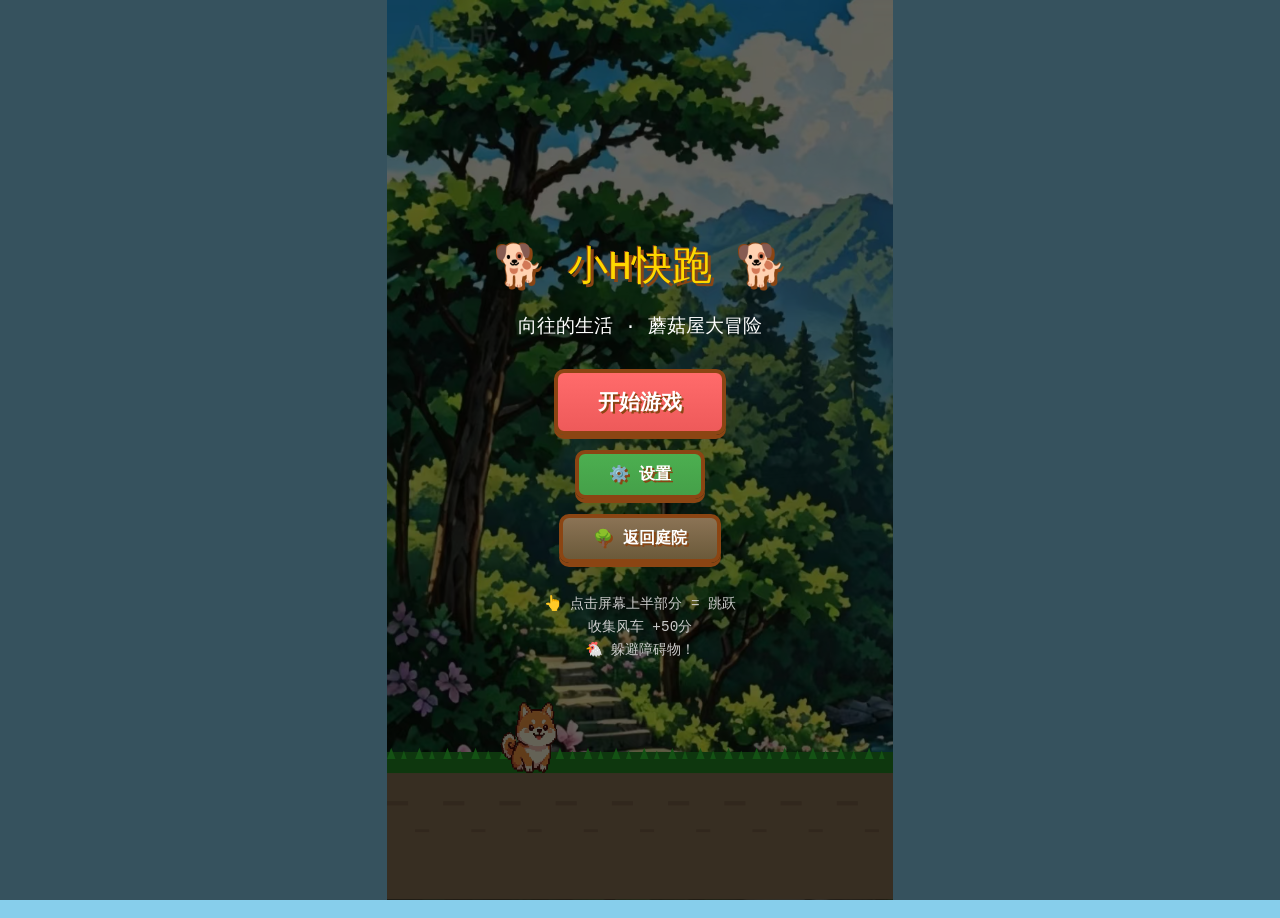
==== littlegame/小H快跑.html @ 36fa9b50 "上传了最新版本，修复了跳转逻辑" ====
<!DOCTYPE html>
<html lang="zh-CN">
<head>
    <meta charset="UTF-8">
    <meta name="viewport" content="width=device-width, initial-scale=1.0, maximum-scale=1.0, user-scalable=no">
    <title>小H快跑 - 向往的生活</title>
    <style>
        * {
            margin: 0;
            padding: 0;
            box-sizing: border-box;
        }
        html, body {
            width: 100%;
            height: 100%;
            overflow: hidden;
            background: #87CEEB;
            touch-action: none;
            -webkit-touch-callout: none;
            -webkit-user-select: none;
            user-select: none;
        }
        #gameCanvas {
            display: block;
            margin: 0 auto;
            image-rendering: pixelated;
            image-rendering: crisp-edges;
        }
        #startScreen, #gameOverScreen {
            position: absolute;
            top: 0;
            left: 50%;
            transform: translateX(-50%);
            width: 100%;
            height: 100%;
            display: flex;
            flex-direction: column;
            align-items: center;
            justify-content: center;
            background: rgba(0,0,0,0.6);
            color: white;
            font-family: 'Courier New', monospace;
            z-index: 10;
        }
        #gameOverScreen {
            display: none;
        }
        .title {
            font-size: 2.5em;
            color: #FFD700;
            text-shadow: 3px 3px 0 #8B4513, -1px -1px 0 #8B4513;
            margin-bottom: 20px;
            animation: bounce 0.6s ease-in-out infinite alternate;
        }
        @keyframes bounce {
            from { transform: translateY(0); }
            to { transform: translateY(-10px); }
        }
        .subtitle {
            font-size: 1.2em;
            color: #FFF;
            margin-bottom: 30px;
        }
        .btn {
            padding: 15px 40px;
            font-size: 1.3em;
            background: linear-gradient(180deg, #FF6B6B, #EE5A5A);
            border: 4px solid #8B4513;
            border-radius: 10px;
            color: white;
            cursor: pointer;
            font-family: 'Courier New', monospace;
            font-weight: bold;
            text-shadow: 2px 2px 0 #8B4513;
            box-shadow: 0 4px 0 #8B4513;
            transition: transform 0.1s, box-shadow 0.1s;
        }
        .btn:active {
            transform: translateY(4px);
            box-shadow: 0 0px 0 #8B4513;
        }
        .instructions {
            margin-top: 30px;
            font-size: 0.9em;
            color: #CCC;
            text-align: center;
            line-height: 1.6;
        }
        .stats {
            font-size: 1.5em;
            margin: 15px 0;
            color: #FFD700;
        }
        .hint {
            font-size: 1em;
            color: #AAA;
            margin-top: 20px;
        }
    </style>
</head>
<body>
    <canvas id="gameCanvas"></canvas>


    <!--    背景音乐-->
    <!-- 隐藏音频元素，不要 controls -->
    <audio id="bgm" loop >
        <source src="music/《西双版纳雨林的灵动之舞》LUCK_地锅鸡.m4a" >

    </audio>

    <!-- 收集音效 -->
    <audio id="collectSound" preload="auto">
        <source src="music/collect.mp3" type="audio/mpeg">
        <!-- 备用格式 -->
        <source src="music/collect.ogg" type="audio/ogg">
    </audio>


    <button id="pauseBtn" style="position: absolute;
    top: 10px; right: 10px; z-index: 20;
    padding: 8px 16px; font-size: 14px; background: rgba(0,0,0,0.5);
    color: white; border: 2px solid white; border-radius: 5px; cursor: pointer; display: none;">暂停</button>


    <div id="startScreen">
        <div class="title">🐕 小H快跑 🐕</div>
        <div class="subtitle">向往的生活 · 蘑菇屋大冒险</div>
        <button class="btn" id="startBtn">开始游戏</button>

        <!-- 新增设置按钮 -->
        <button class="btn" id="settingsBtn" style="margin-top: 15px; background: linear-gradient(180deg, #4CAF50, #45a049); font-size: 1em; padding: 10px 30px;">⚙️ 设置</button>
        <button class="btn" id="backToCourtyardBtn" style="margin-top: 15px; background: linear-gradient(180deg, #8B7355, #6B5A3A); font-size: 1em; padding: 10px 30px;">🌳 返回庭院</button>
        <div class="instructions">
            👆 点击屏幕上半部分 = 跳跃<br>

               收集风车 +50分<br>
            🐔 躲避障碍物！
        </div>
    </div>>
    </div>

    <!-- 设置界面 -->
    <div id="settingsScreen" style="display: none; position: absolute; top: 0; left: 50%; transform: translateX(-50%); width: 100%; height: 100%; flex-direction: column; align-items: center; justify-content: center; background: rgba(0,0,0,0.7); color: white; font-family: 'Courier New', monospace; z-index: 15;">
        <div class="title">⚙️ 设置</div>

        <div style="margin: 20px 0; text-align: center;">
            <div style="margin: 15px 0; font-size: 1.2em;">
                <span>🎵 背景音乐</span>
                <button id="bgmToggle" class="btn" style="margin-left: 20px; padding: 8px 20px; font-size: 0.9em;">开启</button>
            </div>
            <div style="margin: 15px 0; font-size: 1.2em;">
                <span>🔊 音效</span>
                <button id="sfxToggle" class="btn" style="margin-left: 20px; padding: 8px 20px; font-size: 0.9em;">开启</button>
            </div>
        </div>
        <button class="btn" id="backBtn" style="margin-top: 30px;">返回</button>
    </div>


    
    <div id="gameOverScreen">
        <div class="title">游戏结束</div>
        <div class="stats" id="finalScore">距离: 0m</div>
        <div class="stats" id="boneCount">骨头: 0</div>
        <div class="stats" id="ingredientCount">食材: 0</div>
        <button class="btn" id="restartBtn">再来一次</button>
        <div class="hint">点击屏幕或按空格键</div>
    </div>

    <script>
    (function() {
        'use strict';
        
        // ===== 画布设置 =====
        const canvas = document.getElementById('gameCanvas');
        const ctx = canvas.getContext('2d');
        // 获取背景音乐元素 ← 加这行
        const bgm = document.getElementById('bgm');

        //收集音效
        const collectSound = document.getElementById('collectSound');
        // 竖屏9:16比例
        const GAME_WIDTH = 360;
        const GAME_HEIGHT = 640;
        const GROUND_Y = GAME_HEIGHT - 100;
        
        let scale = 1;
        let offsetX = 0;
        // ===== 音频设置 =====
        let bgmEnabled = true;   // 背景音乐开关
        let sfxEnabled = true;   // 音效开关
        
        function resizeCanvas() {
            const windowRatio = window.innerWidth / window.innerHeight;
            const gameRatio = GAME_WIDTH / GAME_HEIGHT;
            
            if (windowRatio > gameRatio) {
                canvas.height = window.innerHeight;
                canvas.width = canvas.height * gameRatio;
            } else {
                canvas.width = window.innerWidth;
                canvas.height = canvas.width / gameRatio;
            }
            
            scale = canvas.width / GAME_WIDTH;
            offsetX = 0;
            
            canvas.style.width = canvas.width + 'px';
            canvas.style.height = canvas.height + 'px';
        }
        
        resizeCanvas();
        window.addEventListener('resize', resizeCanvas);
        
        // ===== 游戏状态 =====
        const GameState = { START: 0, PLAYING: 1, PAUSED: 2, GAME_OVER: 3 };
        let gameState = GameState.START;
        
        // ===== 游戏变量 =====
        let player, obstacles, collectibles, particles;
        // 添加常量：小H的地面站立Y坐标
        const PLAYER_GROUND_OFFSET = 45;  // ← 你调整的这个值
        let distance, boneCount, ingredientCount;
        let gameSpeed, baseSpeed;
        let groundOffset, bgOffset1, bgOffset2, bgOffset3;
        let lastObstacleTime, minObstacleGap;
        let frameCount;
        let isDucking = false;
        let deathAnimFrame = 0;
        let isDead = false;
        
        // ===== 颜色配置 =====
        const COLORS = {
            sky: '#87CEEB',
            skyGradientTop: '#5BA3C6',
            skyGradientBottom: '#B0E0E6',
            sun: '#FFE066',
            sunGlow: '#FFFACD',
            mountain1: '#6B8E6B',
            mountain2: '#8FBC8F',
            mountain3: '#90EE90',
            hill: '#7CCD7C',
            ground: '#8B7355',
            grass: '#228B22',
            grassLight: '#32CD32',
            mushroomHouse: '#DEB887',
            roof: '#8B4513',
            window: '#87CEEB',
            door: '#A0522D',
            playerBody: '#E8A849',
            playerLight: '#F5C36A',
            playerDark: '#C4852A',
            playerNose: '#2C1810',
            playerEye: '#2C1810',
            bone: '#FFFAF0',
            boneShadow: '#DDD8C4',
            chicken: '#FFFAF0',
            chickenBeak: '#FF8C00',
            chickenComb: '#FF4444',
            chickenLeg: '#FF8C00',
            corn: '#FFD700',
            cornLeaf: '#228B22',
            cornStalk: '#228B22',
            puddle: '#4682B4',
            puddleHighlight: '#6495ED',
            basket: '#D2691E',
            basketWeave: '#8B4513',
            goose: '#F5F5F5',
            gooseBeak: '#FF8C00',
            gooseNeck: '#E8E8E8',
            tomato: '#FF6347',
            tomatoStem: '#228B22',
            pepper: '#FF4500',
            pepperStem: '#228B22',
            fish: '#4682B8',
            fishBelly: '#B0C4DE',
            floatText: '#FFD700',
            cloud: 'rgba(255,255,255,0.9)'
        };
        
        // ===== 初始化游戏 =====

        const PLAYER_GROUND_Y = GROUND_Y - 45;  // ← 小H的地面站立位置

        function initGame() {
            player = {
                x: 80,
                y: GROUND_Y - PLAYER_GROUND_OFFSET,   // 将y轴位置用常量
                width: 50,
                height: 60,
                velocityY: 0,
                isJumping: false,
                isDucking: false,
                runFrame: 0,
                frameTimer: 0
            };
            
            obstacles = [];
            collectibles = [];
            particles = [];
            distance = 0;
            boneCount = 0;
            ingredientCount = 0;
            baseSpeed = 1.2;        // 基础速度调慢,高了会飞起来
            gameSpeed = baseSpeed;
            groundOffset = 0;
            bgOffset1 = 0;
            bgOffset2 = 0;
            bgOffset3 = 0;

            // ← 添加这两行重置背景状态
            bgOffset = 0;
            currentBgIndex = 0;


            lastObstacleTime = 0;
            minObstacleGap = 1500;
            frameCount = 0;
            isDucking = false;
            deathAnimFrame = 0;
            isDead = false;
        }

        // ===== 定义动画图片资源加载路径 =====
        const RUN_PATH = 'donghua/runright/';           //向右跑的素材路径
        const JUMP_PATH = 'donghua/jump/';         //跳跃的素材路径
        const IDLE_PATH = 'donghua/jinglintu/';  // // 待机素材路径（根据你复制后的位置调整）
        const DEAD_PATH = 'donghua/dead/';   // ← 坠机动画
        const dogAnimations = {
            run: [],
            jump: [],
            texture: null,   // 待机精灵图（大图）
            dead: []   // ← 新增
        };


        // 收集物素材配置（方便后续扩展）
        const collectibleAssets = {
            fengche: null   // 风车
        };

        // 障碍物素材配置
        const OBSTACLE_PATH = 'donghua/obstacle/';

        const obstacleAnimations = {
            peacock: [],   // 孔雀 001-027（天上）
            duck: []       // 鸭子 001-016（地上）
        };



        // ===== 背景素材配置 =====
        const bgConfig = [
            { name: 'changcheng', path: 'donghua/bg/001.jpg', distance: 0 },
            { name: 'helingcun', path: 'donghua/bg/002.jpg', distance: 200},
            { name: 'jiuzhaigou', path: 'donghua/bg/003.jpg', distance: 390 },
            { name: 'tiananmen', path: 'donghua/bg/004.jpg', distance: 480 }
        ];
        const bgAssets = {};
        let currentBgIndex = 0;
        let bgOffset = 0;  // 只有这一个偏移量，全局滚动
        let nextBgIndex = 0;
        let bgTransition = 0;


        let assetsLoaded = false;

        function loadImage(src) {
            return new Promise((resolve, reject) => {
                const img = new Image();
                img.onload = () => resolve(img);
                img.onerror = () => {
                    console.error('加载失败:', src);
                    reject();
                };
                img.src = src;
            });
        }

        async function loadDogAssets() {
            const promises = [];

            // 加载跑步帧 001.png ~ 007.png
            for (let i = 1; i <= 7; i++) {
                const num = i.toString().padStart(3, '0');
                const p = loadImage(`${RUN_PATH}${num}.png`).then(img => {
                    dogAnimations.run.push(img);
                }).catch(() => {});
                promises.push(p);
            }

            // 加载跳跃帧 001.png ~ 014.png
            for (let i = 1; i <= 14; i++) {
                const num = i.toString().padStart(3, '0');
                const p = loadImage(`${JUMP_PATH}${num}.png`).then(img => {
                    dogAnimations.jump.push(img);
                }).catch(() => {});
                promises.push(p);
            }
            // 加载待机精灵图
            promises.push(
                loadImage(`${IDLE_PATH}texture.png`).then(img => {  // ← 文件名是 texture.png
                    dogAnimations.idle = img;
                }).catch(() => {})
            );

            // 加载晕倒帧 009.png ~ 051.png（共43帧，跳过前8帧）
            for (let i = 9; i <= 51; i++) {
                const num = i.toString().padStart(3, '0');
                const p = loadImage(`${DEAD_PATH}${num}.png`).then(img => {
                    dogAnimations.dead.push(img);
                }).catch(() => {});
                promises.push(p);
            }

            // 加载风车收集物
            promises.push(
                loadImage('donghua/collectible/风车png.png').then(img => {
                    collectibleAssets.fengche = img;
                }).catch(() => {
                })
            );

            // ===== 加载背景素材（新增）=====
            for (const bg of bgConfig) {
                const p = loadImage(bg.path).then(img => {
                    bgAssets[bg.name] = img;
                }).catch(() => {});
                promises.push(p);
            }

            // 加载孔雀帧 001.png ~ 027.png
            for (let i = 1; i <= 27; i++) {
                const num = i.toString().padStart(3, '0');
                const p = loadImage(`${OBSTACLE_PATH}peacock/${num}.png`).then(img => {
                    obstacleAnimations.peacock.push(img);
                }).catch(() => {});
                promises.push(p);
            }

            // 加载鸭子帧 001.png ~ 016.png
            for (let i = 1; i <= 16; i++) {
                const num = i.toString().padStart(3, '0');
                const p = loadImage(`${OBSTACLE_PATH}duck/${num}.png`).then(img => {
                    obstacleAnimations.duck.push(img);
                }).catch(() => {});
                promises.push(p);
            }




            await Promise.all(promises);
            assetsLoaded = true;
            console.log('素材加载完成，跑步:', dogAnimations.run.length, '跳跃:', dogAnimations.jump.length, '待机:', dogAnimations.idle ? '有' : '无', '晕倒:', dogAnimations.dead.length, '背景:', Object.keys(bgAssets));
        }

        loadDogAssets();



        // ===== 绘制像素风柴犬 =====
        function drawPixelDog(x, y, width, height, frame, ducking, dead) {
            const scaleX = width / 50;
            const scaleY = height / 60;

            ctx.save();
            ctx.translate(x, y);

            if (dead) {
                // 死亡时翻转摔倒
                ctx.translate(width/2, height/2);
                ctx.rotate(Math.PI/2);
                ctx.translate(-width/2, -height/2);
            }

            const s = 2; // 像素大小

            // 身体
            ctx.fillStyle = COLORS.playerBody;
            if (ducking) {
                // 滑铲姿势 - 压扁身体
                drawPixelRect(5*s, 8*s, 18*s, 12*s, s);
                drawPixelRect(3*s, 10*s, 4*s, 8*s, s);
                drawPixelRect(19*s, 10*s, 6*s, 8*s, s);
            } else {
                // 站立/跑步姿势
                drawPixelRect(10*s, 10*s, 20*s, 18*s, s);
                // 前腿
                const legOffset = Math.sin(frame * 0.5) * 3;
                drawPixelRect(8*s, 26*s + legOffset, 6*s, 14*s, s);
                drawPixelRect(22*s, 26*s - legOffset, 6*s, 14*s, s);
            }

            // 头部
            ctx.fillStyle = COLORS.playerBody;
            if (ducking) {
                drawPixelRect(20*s, 2*s, 16*s, 12*s, s);
            } else {
                drawPixelRect(18*s, 0, 18*s, 14*s, s);
            }

            // 耳朵
            ctx.fillStyle = COLORS.playerDark;
            if (ducking) {
                drawPixelRect(20*s, -2*s, 5*s, 5*s, s);
                drawPixelRect(30*s, -2*s, 5*s, 5*s, s);
            } else {
                drawPixelRect(18*s, -3*s, 5*s, 6*s, s);
                drawPixelRect(32*s, -3*s, 5*s, 6*s, s);
            }

            // 脸部（浅色）
            ctx.fillStyle = COLORS.playerLight;
            if (ducking) {
                drawPixelRect(22*s, 5*s, 12*s, 6*s, s);
            } else {
                drawPixelRect(20*s, 3*s, 14*s, 8*s, s);
            }

            // 眼睛
            ctx.fillStyle = COLORS.playerEye;
            if (ducking) {
                drawPixelRect(26*s, 5*s, 3*s, 3*s, s);
                drawPixelRect(31*s, 5*s, 3*s, 3*s, s);
            } else {
                drawPixelRect(23*s, 3*s, 3*s, 3*s, s);
                drawPixelRect(30*s, 3*s, 3*s, 3*s, s);
                // 眼睛高光
                ctx.fillStyle = '#FFFFFF';
                drawPixelRect(23*s, 3*s, 1*s, 1*s, s);
                drawPixelRect(30*s, 3*s, 1*s, 1*s, s);
            }

            // 鼻子
            ctx.fillStyle = COLORS.playerNose;
            if (ducking) {
                drawPixelRect(35*s, 7*s, 4*s, 3*s, s);
                drawPixelRect(35*s, 10*s, 4*s, 1*s, s);
            } else {
                drawPixelRect(33*s, 8*s, 4*s, 3*s, s);
                drawPixelRect(33*s, 11*s, 4*s, 1*s, s);
            }

            // 舌头（跑步时）
            if (!ducking && !dead && frame % 20 < 10) {
                ctx.fillStyle = '#FF6B6B';
                drawPixelRect(33*s, 12*s, 3*s, 4*s, s);
            }

            // 尾巴
            ctx.fillStyle = COLORS.playerBody;
            const tailWag = Math.sin(frame * 0.8) * 2;
            if (ducking) {
                drawPixelRect(2*s, 8*s, 4*s, 6*s, s);
            } else {
                drawPixelRect(2*s, 8*s + tailWag, 5*s, 8*s, s);
            }

            ctx.restore();
        }
        // 已有动画素材，可注释掉绘制柴犬


        
        function drawPixelRect(x, y, w, h, s) {
            ctx.fillRect(Math.round(x), Math.round(y), Math.round(w), Math.round(h));
        }


        // ===== 绘制小H（全素材版）=====
        function drawAnimatedDog(x, y, width, height, frame, ducking, dead) {
            if (!assetsLoaded) return;

            let img = null;
            let needFlip = false;  // 是否需要水平翻转

            if (dead) {
                // 晕倒动画：43帧（009~051），播放一次不循环
                // deathAnimFrame 从 0 开始，但实际素材从第9张开始
                // 所以映射：0→0, 1→1, ... 前8帧用第9张素材（即数组索引0）
                const frameIndex = Math.min(Math.floor(deathAnimFrame / 2), dogAnimations.dead.length - 1);
                img = dogAnimations.dead[frameIndex];
                needFlip = true;
            } else if (gameState === GameState.START) {
                // 待机动画：6帧循环
                if (!dogAnimations.idle) return;
                const idleFrame = Math.floor(frame / 8) % 6;
                const cols = 3;
                const rows = 2;
                const frameW = dogAnimations.idle.width / cols;
                const frameH = dogAnimations.idle.height / rows;
                const col = idleFrame % cols;
                const row = Math.floor(idleFrame / cols);

                ctx.save();
                ctx.translate(x + width, y);
                ctx.scale(-1, 1);  // 待机素材向左，翻转向右
                ctx.drawImage(dogAnimations.idle, col * frameW, row * frameH, frameW, frameH, 0, 0, width, height);
                ctx.restore();
                return;
            } else if (ducking) {
                // 滑铲：暂时用跑步第一帧代替（如果有滑铲素材再改）
                img = dogAnimations.run[0];
            } else if (player.isJumping) {
                // 跳跃：14帧循环
                const frameIndex = Math.floor(frame / 4) % dogAnimations.jump.length;
                img = dogAnimations.jump[frameIndex];
                needFlip = true;  // 跳跃素材向左，需要翻转
            } else {
                // 跑步：7帧循环
                const frameIndex = Math.floor(frame / 6) % dogAnimations.run.length;
                img = dogAnimations.run[frameIndex];
            }

            if (!img) return;

            if (needFlip) {
                ctx.save();
                ctx.translate(x + width, y);
                ctx.scale(-1, 1);
                ctx.drawImage(img, 0, 0, width, height);
                ctx.restore();
            } else {
                ctx.drawImage(img, x, y, width, height);
            }
        }


// ===== 在全局变量区添加 =====
        let bgCycleCount = 0;  // 记录循环次数，用于计算虚拟距离
// ===== 绘制背景（循环版）=====
        function drawBackground() {
            // 计算当前应该显示第几张背景（支持循环）
            let targetIndex = 0;

            // 🔄 循环逻辑：计算虚拟距离（用于背景切换判断）
            const lastBgStart = bgConfig[bgConfig.length - 1].distance; // 450
            const lastBgDuration = 120;
            const cycleLength = lastBgStart + lastBgDuration; // 570

            // 用虚拟距离判断当前该显示哪张背景
            const virtualDistance = distance % cycleLength;

            // 根据虚拟距离找到对应的背景
            for (let i = bgConfig.length - 1; i >= 0; i--) {
                if (virtualDistance >= bgConfig[i].distance) {
                    targetIndex = i;
                    break;
                }
            }

            // 限制最大索引（保险）
            targetIndex = Math.min(targetIndex, bgConfig.length - 1);

            // 切换背景时重置偏移（只在真正切换时重置）
            if (targetIndex !== currentBgIndex) {
                console.log(`切换背景到: ${bgConfig[targetIndex].name}, 实际距离: ${Math.floor(distance)}m, 虚拟距离: ${Math.floor(virtualDistance)}m`);
                currentBgIndex = targetIndex;
                bgOffset = 0; // 新背景从头开始滚动
            }

            // 绘制当前背景
            const currentBg = bgAssets[bgConfig[currentBgIndex]?.name];
            if (currentBg) {
                drawScrollingBg(currentBg, 1);
            } else {
                drawFallbackBg();
            }
        }


    // 绘制滚动背景（单张图片循环滚动）
        function drawScrollingBg(img, alpha) {
            ctx.globalAlpha = alpha;
            const scale = GAME_HEIGHT / img.height;
            const drawWidth = img.width * scale;

            // ✅ 关键修复：使用取模确保无缝循环，避免浮点累积误差
            const normalizedOffset = ((bgOffset % drawWidth) + drawWidth) % drawWidth;

            let x = -normalizedOffset;
            while (x < GAME_WIDTH + drawWidth) {
                ctx.drawImage(img, 0, 0, img.width, img.height, x, 0, drawWidth, GAME_HEIGHT);
                x += drawWidth;
            }
            ctx.globalAlpha = 1;
        }
    function drawFallbackBg() {
        const gradient = ctx.createLinearGradient(0, 0, 0, GAME_HEIGHT * 0.6);
        gradient.addColorStop(0, COLORS.skyGradientTop);
        gradient.addColorStop(1, COLORS.skyGradientBottom);
        ctx.fillStyle = gradient;
        ctx.fillRect(0, 0, GAME_WIDTH, GAME_HEIGHT);

        drawSun(280, 80);
        drawClouds();
    }



        function drawSun(x, y) {
            // 光晕
            ctx.fillStyle = COLORS.sunGlow;
            ctx.beginPath();
            ctx.arc(x, y, 35, 0, Math.PI * 2);
            ctx.fill();
            
            // 太阳本体
            ctx.fillStyle = COLORS.sun;
            ctx.beginPath();
            ctx.arc(x, y, 25, 0, Math.PI * 2);
            ctx.fill();
        }
        
        function drawClouds() {
            const cloudY = [50, 100, 70];
            const cloudX = [80, 200, 300];
            const cloudSize = [25, 20, 30];
            
            ctx.fillStyle = COLORS.cloud;
            cloudX.forEach((cx, i) => {
                const offset = ((bgOffset1 / 3 + i * 100) % (GAME_WIDTH + 100)) - 50;
                drawCloud(offset, cloudY[i], cloudSize[i]);
            });
        }
        
        function drawCloud(x, y, size) {
            ctx.beginPath();
            ctx.arc(x, y, size, 0, Math.PI * 2);
            ctx.arc(x + size * 0.8, y - size * 0.3, size * 0.7, 0, Math.PI * 2);
            ctx.arc(x + size * 1.5, y, size * 0.8, 0, Math.PI * 2);
            ctx.arc(x + size * 0.5, y + size * 0.3, size * 0.6, 0, Math.PI * 2);
            ctx.fill();
        }
        
        // function drawMountains(count, baseY, color, parallax) {
        //     ctx.fillStyle = color;
        //     const offset = (bgOffset1 * parallax) % (GAME_WIDTH / 2);
        //
        //     for (let i = -1; i < count + 2; i++) {
        //         const x = i * (GAME_WIDTH / count) - offset;
        //         const height = 60 + Math.sin(i * 2.5) * 30;
        //
        //         ctx.beginPath();
        //         ctx.moveTo(x, baseY + 40);
        //         ctx.lineTo(x + GAME_WIDTH / (count * 2), baseY - height);
        //         ctx.lineTo(x + GAME_WIDTH / count, baseY + 40);
        //         ctx.closePath();
        //         ctx.fill();
        //     }
        // }
        //
        // function drawHills() {
        //     const offset = bgOffset2 * 0.8;
        //     ctx.fillStyle = COLORS.hill;
        //
        //     // 左边山丘
        //     const hill1X = (-offset) % 200;
        //     ctx.beginPath();
        //     ctx.arc(hill1X + 100, GROUND_Y + 60, 80, Math.PI, 0);
        //     ctx.fill();
        //
        //     // 右边山丘
        //     const hill2X = (200 - offset) % 200;
        //     ctx.beginPath();
        //     ctx.arc(hill2X + 100, GROUND_Y + 60, 100, Math.PI, 0);
        //     ctx.fill();
        // }
        //
        // function drawMushroomHouse() {
        //     const houseX = 20 + ((bgOffset3 * 0.4) % 500) - 100;
        //     const houseY = GROUND_Y - 30;
        //
        //     // 蘑菇屋主体
        //     ctx.fillStyle = COLORS.mushroomHouse;
        //     ctx.fillRect(houseX, houseY, 50, 35);
        //
        //     // 屋顶（蘑菇帽）
        //     ctx.fillStyle = '#F5DEB3';
        //     ctx.beginPath();
        //     ctx.moveTo(houseX - 5, houseY);
        //     ctx.quadraticCurveTo(houseX + 25, houseY - 50, houseX + 55, houseY);
        //     ctx.fill();
        //
        //     // 红色斑点
        //     ctx.fillStyle = '#CD5C5C';
        //     ctx.beginPath();
        //     ctx.arc(houseX + 10, houseY - 20, 6, 0, Math.PI * 2);
        //     ctx.arc(houseX + 35, houseY - 25, 5, 0, Math.PI * 2);
        //     ctx.arc(houseX + 25, houseY - 35, 4, 0, Math.PI * 2);
        //     ctx.fill();
        //
        //     // 门
        //     ctx.fillStyle = COLORS.door;
        //     ctx.fillRect(houseX + 18, houseY + 10, 14, 25);
        //
        //     // 门把手
        //     ctx.fillStyle = '#FFD700';
        //     ctx.beginPath();
        //     ctx.arc(houseX + 28, houseY + 22, 2, 0, Math.PI * 2);
        //     ctx.fill();
        //
        //     // 窗户
        //     ctx.fillStyle = COLORS.window;
        //     ctx.fillRect(houseX + 5, houseY + 8, 10, 10);
        //     ctx.fillRect(houseX + 35, houseY + 8, 10, 10);
        // }
        
        // ===== 绘制地面 =====
        function drawGround() {
            // 主地面
            ctx.fillStyle = COLORS.ground;
            ctx.fillRect(0, GROUND_Y, GAME_WIDTH, GAME_HEIGHT - GROUND_Y);
            
            // 草地层
            ctx.fillStyle = COLORS.grass;
            ctx.fillRect(0, GROUND_Y - 5, GAME_WIDTH, 15);
            
            // 草地纹理
            const grassOffset = groundOffset % 20;
            ctx.fillStyle = COLORS.grassLight;
            for (let i = -1; i < GAME_WIDTH / 20 + 2; i++) {
                const x = i * 20 - grassOffset;
                // 小草
                ctx.beginPath();
                ctx.moveTo(x, GROUND_Y);
                ctx.lineTo(x + 3, GROUND_Y - 8);
                ctx.lineTo(x + 6, GROUND_Y);
                ctx.fill();
                
                ctx.beginPath();
                ctx.moveTo(x + 10, GROUND_Y);
                ctx.lineTo(x + 12, GROUND_Y - 6);
                ctx.lineTo(x + 14, GROUND_Y);
                ctx.fill();
            }
            
            // 地面细节
            ctx.fillStyle = '#7A6248';
            for (let i = -1; i < GAME_WIDTH / 40 + 2; i++) {
                const x = i * 40 - (groundOffset * 0.5) % 40;
                ctx.fillRect(x, GROUND_Y + 30, 15, 3);
                ctx.fillRect(x + 20, GROUND_Y + 50, 10, 2);
            }
        }


        // ===== 绘制障碍物（素材版）=====
        function drawObstacle(obs) {
            const anim = obstacleAnimations[obs.type];
            if (!anim || anim.length === 0) return;

            // 减慢动画：从 /4 改为 /6（数字越大越慢）
            const speed = obs.type === 'duck' ? 20 : 6;  // 鸭子8帧换一张，孔雀6帧
            const frameIndex = Math.floor(frameCount / speed) % anim.length;
            const img = anim[frameIndex];
            if (!img) return;

            ctx.save();

            if (obs.type === 'peacock') {
                // 孔雀：不用翻转，直接镜像绘制
                ctx.drawImage(img, obs.x, obs.y, obs.width, obs.height);


                // // 调试：孔雀绘制碰撞箱
                // ctx.strokeStyle = 'red';
                // ctx.lineWidth = 2;
                // ctx.strokeRect(obs.x + obs.hitboxX, obs.y + obs.hitboxY, obs.hitboxW, obs.hitboxH);
                // // 调试：孔雀绘制碰撞箱


            } else {
                ctx.drawImage(img, obs.x, obs.y, obs.width, obs.height);
            }

            // // 调试：鸭子绘制碰撞箱（红色边框）
            // ctx.strokeStyle = 'red';
            // ctx.lineWidth = 2;
            // ctx.strokeRect(obs.x + obs.hitboxX, obs.y + obs.hitboxY, obs.hitboxW, obs.hitboxH);
            // // 调试：鸭子绘制碰撞箱（红色边框）



            ctx.restore();
        }

        //像素障碍物绘制函数
        // function drawChicken(y) {
        //     const x = 0;
        //     // 身体
        //     ctx.fillStyle = COLORS.chicken;
        //     ctx.beginPath();
        //     ctx.ellipse(x + 15, y - 12, 14, 12, 0, 0, Math.PI * 2);
        //     ctx.fill();
        //
        //     // 头
        //     ctx.beginPath();
        //     ctx.arc(x + 25, y - 20, 8, 0, Math.PI * 2);
        //     ctx.fill();
        //
        //     // 鸡冠
        //     ctx.fillStyle = COLORS.chickenComb;
        //     ctx.beginPath();
        //     ctx.moveTo(x + 22, y - 28);
        //     ctx.lineTo(x + 25, y - 35);
        //     ctx.lineTo(x + 28, y - 28);
        //     ctx.lineTo(x + 31, y - 36);
        //     ctx.lineTo(x + 34, y - 28);
        //     ctx.fill();
        //
        //     // 嘴巴
        //     ctx.fillStyle = COLORS.chickenBeak;
        //     ctx.beginPath();
        //     ctx.moveTo(x + 32, y - 20);
        //     ctx.lineTo(x + 40, y - 18);
        //     ctx.lineTo(x + 32, y - 16);
        //     ctx.closePath();
        //     ctx.fill();
        //
        //     // 眼睛
        //     ctx.fillStyle = '#000';
        //     ctx.beginPath();
        //     ctx.arc(x + 28, y - 22, 2, 0, Math.PI * 2);
        //     ctx.fill();
        //
        //     // 腿
        //     ctx.fillStyle = COLORS.chickenLeg;
        //     ctx.fillRect(x + 10, y - 5, 3, 8);
        //     ctx.fillRect(x + 18, y - 5, 3, 8);
        //
        //     // 小鸡（随机附加）
        //     if (Math.random() > 0.5) {
        //         ctx.fillStyle = '#FFFFE0';
        //         ctx.beginPath();
        //         ctx.arc(x + 5, y - 5, 6, 0, Math.PI * 2);
        //         ctx.fill();
        //     }
        // }
        //
        // function drawCorn(y) {
        //     // 玉米秆
        //     ctx.fillStyle = COLORS.cornStalk;
        //     ctx.fillRect(5, y - 50, 6, 50);
        //
        //     // 叶子
        //     ctx.fillStyle = COLORS.cornLeaf;
        //     ctx.beginPath();
        //     ctx.moveTo(8, y - 30);
        //     ctx.quadraticCurveTo(-10, y - 25, -5, y - 15);
        //     ctx.quadraticCurveTo(8, y - 20, 8, y - 30);
        //     ctx.fill();
        //
        //     ctx.beginPath();
        //     ctx.moveTo(8, y - 35);
        //     ctx.quadraticCurveTo(25, y - 30, 20, y - 20);
        //     ctx.quadraticCurveTo(8, y - 25, 8, y - 35);
        //     ctx.fill();
        //
        //     // 玉米棒
        //     ctx.fillStyle = COLORS.corn;
        //     ctx.beginPath();
        //     ctx.ellipse(15, y - 35, 8, 18, 0.2, 0, Math.PI * 2);
        //     ctx.fill();
        //
        //     // 玉米粒纹理
        //     ctx.fillStyle = '#E6BE00';
        //     for (let i = 0; i < 4; i++) {
        //         ctx.beginPath();
        //         ctx.arc(12, y - 42 + i * 6, 5, 0, Math.PI * 2);
        //         ctx.fill();
        //         ctx.beginPath();
        //         ctx.arc(18, y - 39 + i * 6, 5, 0, Math.PI * 2);
        //         ctx.fill();
        //     }
        // }
        //
        // function drawPuddle(y) {
        //     // 水坑
        //     ctx.fillStyle = COLORS.puddle;
        //     ctx.beginPath();
        //     ctx.ellipse(20, y - 3, 30, 8, 0, 0, Math.PI * 2);
        //     ctx.fill();
        //
        //     // 水面高光
        //     ctx.fillStyle = COLORS.puddleHighlight;
        //     ctx.beginPath();
        //     ctx.ellipse(12, y - 5, 8, 3, -0.3, 0, Math.PI * 2);
        //     ctx.fill();
        //
        //     ctx.beginPath();
        //     ctx.ellipse(28, y - 4, 5, 2, 0.2, 0, Math.PI * 2);
        //     ctx.fill();
        // }
        //
        // function drawBasket(y) {
        //     // 篮子主体
        //     ctx.fillStyle = COLORS.basket;
        //     ctx.beginPath();
        //     ctx.moveTo(-15, y);
        //     ctx.lineTo(-20, y - 35);
        //     ctx.lineTo(20, y - 35);
        //     ctx.lineTo(15, y);
        //     ctx.closePath();
        //     ctx.fill();
        //
        //     // 编织纹理
        //     ctx.strokeStyle = COLORS.basketWeave;
        //     ctx.lineWidth = 2;
        //     for (let i = 0; i < 4; i++) {
        //         ctx.beginPath();
        //         ctx.moveTo(-18 + i * 2, y - 5 - i * 8);
        //         ctx.lineTo(13 - i * 2, y - 5 - i * 8);
        //         ctx.stroke();
        //     }
        //
        //     // 提手
        //     ctx.strokeStyle = COLORS.basketWeave;
        //     ctx.lineWidth = 4;
        //     ctx.beginPath();
        //     ctx.arc(0, y - 35, 18, Math.PI, 0);
        //     ctx.stroke();
        //
        //     // 边缘
        //     ctx.fillStyle = COLORS.basketWeave;
        //     ctx.fillRect(-22, y - 38, 44, 5);
        // }
        //
        // function drawGoose(y) {
        //     // 身体（比鸡大）
        //     ctx.fillStyle = COLORS.goose;
        //     ctx.beginPath();
        //     ctx.ellipse(20, y - 18, 20, 16, 0, 0, Math.PI * 2);
        //     ctx.fill();
        //
        //     // 脖子
        //     ctx.fillStyle = COLORS.gooseNeck;
        //     ctx.beginPath();
        //     ctx.moveTo(35, y - 20);
        //     ctx.quadraticCurveTo(50, y - 40, 45, y - 50);
        //     ctx.quadraticCurveTo(40, y - 55, 35, y - 50);
        //     ctx.quadraticCurveTo(30, y - 35, 32, y - 20);
        //     ctx.fill();
        //
        //     // 头
        //     ctx.fillStyle = COLORS.goose;
        //     ctx.beginPath();
        //     ctx.arc(45, y - 52, 8, 0, Math.PI * 2);
        //     ctx.fill();
        //
        //     // 嘴巴
        //     ctx.fillStyle = COLORS.gooseBeak;
        //     ctx.beginPath();
        //     ctx.moveTo(50, y - 52);
        //     ctx.lineTo(62, y - 50);
        //     ctx.lineTo(50, y - 48);
        //     ctx.closePath();
        //     ctx.fill();
        //
        //     // 眼睛
        //     ctx.fillStyle = '#000';
        //     ctx.beginPath();
        //     ctx.arc(48, y - 54, 2, 0, Math.PI * 2);
        //     ctx.fill();
        //
        //     // 腿
        //     ctx.fillStyle = COLORS.gooseBeak;
        //     ctx.fillRect(12, y - 5, 5, 10);
        //     ctx.fillRect(25, y - 5, 5, 10);
        // }
        //
        //



        // ===== 绘制收集物 =====
        // ===== 绘制收集物（素材版）=====
        function drawCollectible(col) {
            ctx.save();
            ctx.translate(col.x, col.y);

            // 旋转动画
            const rotation = frameCount * 0.05;
            ctx.rotate(rotation);

            // 根据类型绘制不同素材
            switch(col.type) {
                case 'fengche':
                    if (collectibleAssets.fengche) {
                        const size = Math.max(col.width, col.height);
                        ctx.drawImage(collectibleAssets.fengche, -size/2, -size/2, size, size);
                    }
                    break;
                default:
                    // 兜底：如果素材没加载，不绘制
                    break;
            }

            ctx.restore();
        }
        function drawBone() {
            ctx.fillStyle = COLORS.bone;
            // 骨头主体
            ctx.fillRect(-12, -3, 24, 6);
            // 骨节
            ctx.beginPath();
            ctx.arc(-10, 0, 5, 0, Math.PI * 2);
            ctx.arc(10, 0, 5, 0, Math.PI * 2);
            ctx.fill();
            ctx.beginPath();
            ctx.arc(-10, -3, 3, 0, Math.PI * 2);
            ctx.arc(-10, 3, 3, 0, Math.PI * 2);
            ctx.arc(10, -3, 3, 0, Math.PI * 2);
            ctx.arc(10, 3, 3, 0, Math.PI * 2);
            ctx.fill();
            
            // 阴影
            ctx.fillStyle = COLORS.boneShadow;
            ctx.fillRect(-12, 2, 24, 2);
        }
        
        function drawTomato() {
            // 番茄主体
            ctx.fillStyle = COLORS.tomato;
            ctx.beginPath();
            ctx.arc(0, 3, 14, 0, Math.PI * 2);
            ctx.fill();
            
            // 高光
            ctx.fillStyle = '#FF7F7F';
            ctx.beginPath();
            ctx.arc(-4, -2, 6, 0, Math.PI * 2);
            ctx.fill();
            
            // 茎
            ctx.fillStyle = COLORS.tomatoStem;
            ctx.beginPath();
            ctx.moveTo(-3, -10);
            ctx.lineTo(0, -14);
            ctx.lineTo(3, -10);
            ctx.lineTo(0, -8);
            ctx.fill();
        }
        
        function drawPepper() {
            // 辣椒主体
            ctx.fillStyle = COLORS.pepper;
            ctx.beginPath();
            ctx.moveTo(0, -15);
            ctx.quadraticCurveTo(12, 0, 5, 18);
            ctx.quadraticCurveTo(0, 20, -5, 18);
            ctx.quadraticCurveTo(-12, 0, 0, -15);
            ctx.fill();
            
            // 高光
            ctx.fillStyle = '#FF6B3D';
            ctx.beginPath();
            ctx.ellipse(-3, 0, 3, 8, -0.3, 0, Math.PI * 2);
            ctx.fill();
            
            // 茎
            ctx.fillStyle = COLORS.pepperStem;
            ctx.fillRect(-2, -18, 4, 6);
        }
        
        function drawFish() {
            // 鱼身
            ctx.fillStyle = COLORS.fish;
            ctx.beginPath();
            ctx.ellipse(0, 0, 18, 10, 0, 0, Math.PI * 2);
            ctx.fill();
            
            // 肚子
            ctx.fillStyle = COLORS.fishBelly;
            ctx.beginPath();
            ctx.ellipse(-3, 3, 12, 5, 0, 0, Math.PI * 2);
            ctx.fill();
            
            // 尾巴
            ctx.fillStyle = COLORS.fish;
            ctx.beginPath();
            ctx.moveTo(-15, 0);
            ctx.lineTo(-25, -10);
            ctx.lineTo(-25, 10);
            ctx.closePath();
            ctx.fill();
            
            // 眼睛
            ctx.fillStyle = '#000';
            ctx.beginPath();
            ctx.arc(10, -2, 3, 0, Math.PI * 2);
            ctx.fill();
        }
        
        // ===== 绘制粒子 =====
        function drawParticles() {
            particles.forEach(p => {
                ctx.globalAlpha = p.life;
                ctx.fillStyle = p.color;
                ctx.font = `bold ${p.size}px 'Courier New'`;
                ctx.fillText(p.text, p.x, p.y);
            });
            ctx.globalAlpha = 1;
        }
        
        // ===== 生成障碍物 =====
        // ===== 生成障碍物（素材版）=====
        function generateObstacle() {
            const now = Date.now();
            const adjustedGap = Math.max(800, minObstacleGap - distance * 0.5);

            if (now - lastObstacleTime < adjustedGap) return;

            // 随机选择障碍物类型
            const isPeacock = Math.random() > 0.5;

            const obs = {
                type: isPeacock ? 'peacock' : 'duck',
                x: GAME_WIDTH + 50,
                passed: false,
                animFrame: 0
            };

            if (isPeacock) {
                // 孔雀：在天上
                obs.y = GROUND_Y - 150 - Math.random() * 80;
                obs.width = 70;          // 绘制尺寸
                obs.height = 70;         // 绘制尺寸
                obs.hitboxX = 15;        // ← 碰撞箱左边距（居中缩小）
                obs.hitboxY = 15;        // ← 碰撞箱上边距
                obs.hitboxW = 40;        // ← 碰撞箱宽度（比绘制小）
                obs.hitboxH = 40;        // ← 碰撞箱高度
                obs.duckable = false;
            } else {
                // 鸭子：在地上
                obs.y = GROUND_Y - 65;      // 鸭子y轴位置   数值越小越往下
                obs.width = 80;
                obs.height = 100;
                obs.hitboxX = 15;          //数值越大越往右
                obs.hitboxY = 18;           // ← 如果鸭子往下移，碰撞箱也往下调,数值越大越往下
                obs.hitboxW = 45;
                obs.hitboxH = 40;
                obs.duckable = Math.random() > 0.7;
            }

            obstacles.push(obs);
            lastObstacleTime = now;
        }
        // ===== 生成收集物 =====
        function generateCollectible() {
            if (Math.random() > 0.03) return;

            const col = {
                type: 'fengche',           // ← 统一用素材类型名
                x: GAME_WIDTH + 30,
                y: GROUND_Y - 40 - Math.random() * 60,
                width: 35,                 // ← 游戏内显示尺寸
                height: 35,
                value: 50                  // ← 统一分值
            };

            collectibles.push(col);
        }
        // ===== 碰撞检测 =====
        function checkCollision(rect1, rect2) {
            return rect1.x < rect2.x + rect2.width &&
                   rect1.x + rect1.width > rect2.x &&
                   rect1.y < rect2.y + rect2.height &&
                   rect1.y + rect1.height > rect2.y;
        }
        
        // ===== 游戏更新 =====
        function update(deltaTime) {

            if (gameState !== GameState.PLAYING || isDead) return;

            frameCount++;
            distance += gameSpeed * 0.1;
            
            // 速度递增
            gameSpeed = baseSpeed + Math.floor(distance / 100) * 0.15;            // 降低速度递增幅度,增幅减半
            gameSpeed = Math.min(gameSpeed, 8);                                   // 最高速度从15降到8
            
            // 更新玩家
            player.frameTimer++;
            if (player.frameTimer > 5) {
                player.runFrame++;
                player.frameTimer = 0;
            }
            
            // 跳跃物理
            if (player.isJumping) {
                player.velocityY += 0.12; // 重力          // 将重力从0.8改为0.40,重力减小，下落更慢，滞空时间更长
                player.y += player.velocityY;

                if (player.y >= GROUND_Y - PLAYER_GROUND_OFFSET) {  // ← 改成常量
                    player.y = GROUND_Y - PLAYER_GROUND_OFFSET;     // ← 改成常量
                    player.isJumping = false;
                    player.velocityY = 0;
                }
            }

            // 更新背景偏移
            // 更新背景偏移
            groundOffset = (groundOffset + gameSpeed) % 20;
            bgOffset1 = (bgOffset1 + gameSpeed * 0.3) % (GAME_WIDTH / 2);
            bgOffset2 = (bgOffset2 + gameSpeed * 0.5) % 200;
            bgOffset3 = (bgOffset3 + gameSpeed) % 500;
            // 背景图滚动偏移
            bgOffset += gameSpeed * 0.5;



            // 生成障碍物和收集物
            generateObstacle();
            generateCollectible();
            
            // 更新障碍物
            obstacles.forEach(obs => {
                obs.x -= gameSpeed;
            });
            obstacles = obstacles.filter(obs => obs.x > -100);
            
            // 更新收集物
            collectibles.forEach(col => {
                col.x -= gameSpeed;
            });
            collectibles = collectibles.filter(col => col.x > -50);

            // 玩家碰撞箱
            const playerBox = {
                x: player.x + 10,
                y: player.y + (player.isDucking ? 25 : 0),
                width: player.width - 20,
                height: player.height - (player.isDucking ? 30 : 10)
            };

            // // 调试：绘制玩家碰撞箱（蓝色边框）
            // ctx.strokeStyle = 'blue';
            // ctx.lineWidth = 2;
            // ctx.strokeRect(playerBox.x, playerBox.y, playerBox.width, playerBox.height);
            //



            // 注释该代码使小h无敌
            // 检测障碍物碰撞
            obstacles.forEach(obs => {
                const obsBox = {
                    x: obs.x + obs.hitboxX,
                    y: obs.y + obs.hitboxY,
                    width: obs.hitboxW,
                    height: obs.hitboxH
                };

                if (checkCollision(playerBox, obsBox)) {
                    if (obs.duckable && player.isDucking) {
                        return;
                    }
                    gameOver();
                }
            });
            // 注释该代码使小h无敌




            
            // 检测收集物碰撞
            collectibles.forEach((col, index) => {
                const colBox = {
                    x: col.x - col.width/2,
                    y: col.y - col.height/2,
                    width: col.width,
                    height: col.height
                };
                
                if (checkCollision(playerBox, colBox)) {
                    // 🆕 增加收集物计数（根据类型）
                    if (col.type === 'fengche') {
                        ingredientCount++;  // ← 风车计入食材/收集物
                    }


                // 🎵 播放收集音效
                    if (collectSound && sfxEnabled) {
                        collectSound.currentTime = 0;  // 重置到开头，支持连续快速播放
                        collectSound.volume = 0.6;      // 音量 60%
                        collectSound.play().catch(() => {});  // 捕获自动播放限制错误
                    }
                    
                    // 飘字粒子
                    particles.push({
                        x: col.x,
                        y: col.y,
                        text: `+${col.value}`,
                        color: COLORS.floatText,
                        size: 20,
                        life: 1,
                        vy: -2
                    });
                    
                    collectibles.splice(index, 1);
                }
            });
            
            // 更新粒子
            particles.forEach(p => {
                p.y += p.vy;
                p.life -= 0.02;
            });
            particles = particles.filter(p => p.life > 0);
        }

        // ===== 游戏结束 =====
        function gameOver() {
            isDead = true;
            if (bgmEnabled) bgm.pause();

            // 晕倒动画播放完再显示结束界面
            const deathAnim = () => {
                deathAnimFrame++;
                // 51帧，每2帧换一张，共102帧约1.7秒
                if (deathAnimFrame > 102) {
                    gameState = GameState.GAME_OVER;
                    showGameOver();
                } else {
                    requestAnimationFrame(deathAnim);
                }
            };
            deathAnim();
        }

        function showGameOver() {
            // 计算最终分数
            const distanceScore = Math.floor(distance) * 10;
            const collectScore = ingredientCount * 50;
            const finalScore = distanceScore + collectScore;
            const mushroomCount = Math.floor(finalScore / 1000);

            // 🍄 保存蘑菇数量到 localStorage，供主游戏读取
            // 如果已有记录，累加；否则新建
            const existingMushrooms = parseInt(localStorage.getItem('mushroomReward') || '0');
            const totalMushrooms = existingMushrooms + mushroomCount;
            localStorage.setItem('mushroomReward', totalMushrooms.toString());

            // 同时保存本次获得的蘑菇数（用于显示）
            localStorage.setItem('lastMushroomReward', mushroomCount.toString());
            localStorage.setItem('lastGameScore', finalScore.toString());

            // 显示结算信息
            document.getElementById('finalScore').textContent = `🏃 距离: ${Math.floor(distance)}m (+${distanceScore}分)`;
            document.getElementById('boneCount').textContent = `🍅 收集物: ${ingredientCount}个 (+${collectScore}分)`;
            document.getElementById('ingredientCount').textContent = `🎯 总分: ${finalScore}`;

            // 显示蘑菇奖励
            let mushroomDiv = document.getElementById('mushroomReward');
            if (!mushroomDiv) {
                mushroomDiv = document.createElement('div');
                mushroomDiv.id = 'mushroomReward';
                mushroomDiv.className = 'stats';
                mushroomDiv.style.color = '#FF6B6B';
                document.getElementById('gameOverScreen').insertBefore(mushroomDiv, document.getElementById('restartBtn'));
            }
            mushroomDiv.textContent = `🍄 获得蘑菇: ${mushroomCount}个 (累计: ${totalMushrooms}个)`;

            document.getElementById('restartBtn').textContent = '返回主菜单';
            document.getElementById('gameOverScreen').style.display = 'flex';
        }
        // ===== 绘制 =====
        function draw() {
            ctx.save();
            ctx.scale(scale, scale);
            
            // 清屏
            ctx.clearRect(0, 0, GAME_WIDTH, GAME_HEIGHT);
            
            // 绘制背景层
            drawBackground();
            
            // 绘制地面
            drawGround();
            // 待机状态绘制小H
            if (gameState === GameState.START) {
                drawAnimatedDog(player.x, player.y, player.width, player.height, frameCount, false, false);
            }
            
            // 绘制收集物
            collectibles.forEach(col => drawCollectible(col));
            
            // 绘制障碍物
            obstacles.forEach(obs => drawObstacle(obs));
            
            // 绘制玩家
            //将drawPixelDog 改成 drawAnimatedDog,使用动画素材
            if (!isDead) {
                drawAnimatedDog(
                    player.x, 
                    player.y, 
                    player.width, 
                    player.height, 
                    player.runFrame,
                    player.isDucking,
                    false
                );
            } else {
                // 死亡动画 - 摔倒
                const rotation = Math.min(deathAnimFrame * 0.05, Math.PI/2);
                ctx.save();
                ctx.translate(player.x + player.width/2, player.y + player.height/2);
                ctx.rotate(rotation);
                drawAnimatedDog(-player.width/2, -player.height/2, player.width, player.height, 0, false, true);
                ctx.restore();
            }
            
            // 绘制粒子
            drawParticles();
            
            // HUD
            if (gameState === GameState.PLAYING) {
                drawHUD();
            }

            // 🆕 暂停幕布
            if (gameState === GameState.PAUSED) {
                drawPauseOverlay();
            }
            
            ctx.restore();
        }

        function drawHUD() {
            // 分数背景
            ctx.fillStyle = 'rgba(0,0,0,0.5)';
            ctx.fillRect(10, 10, 140, 50);  // ← 高度从70改50，因为内容少了
            ctx.fillStyle = 'rgba(255,255,255,0.9)';
            ctx.fillRect(12, 12, 136, 46);

            // 距离
            ctx.fillStyle = '#333';
            ctx.font = 'bold 14px Courier New';
            ctx.fillText(`距离: ${Math.floor(distance)}m`, 20, 32);

            // 得分（风车 50分/个）
            ctx.fillStyle = '#333';
            ctx.fillText(`得分: ${ingredientCount * 50}`, 20, 52);  // ← 替换骨头和番茄

            // 速度指示器
            const speedLevel = Math.floor((gameSpeed - baseSpeed) / 0.5);
            ctx.fillStyle = 'rgba(0,0,0,0.5)';
            ctx.fillRect(GAME_WIDTH - 60, 10, 50, 25);
            ctx.fillStyle = '#FF4444';
            ctx.font = 'bold 12px Courier New';
            ctx.fillText(`⚡ x${speedLevel + 1}`, GAME_WIDTH - 55, 28);
        }
        // ===== 输入处理 =====
        function handleInput(action) {
            if (gameState !== GameState.PLAYING || isDead) return;
            
            if (action === 'jump' && !player.isJumping) {
                player.isJumping = true;
                player.velocityY = -6                // 从-15改为-16跳得更高（负值越大跳得越高）,避免碰到第一个障碍物就坠机
                player.isDucking = false;
            } else if (action === 'duck') {
                player.isDucking = true;
            } else if (action === 'unduck') {
                player.isDucking = false;
            }
        }
        
        // 触摸事件
        canvas.addEventListener('touchstart', (e) => {
            e.preventDefault();
            const touch = e.touches[0];
            const rect = canvas.getBoundingClientRect();
            const y = (touch.clientY - rect.top) / rect.height;
            
            if (gameState === GameState.PLAYING) {
                if (y < 0.5) {
                    handleInput('jump');
                } else {
                    handleInput('duck');
                }
            }
        }, { passive: false });
        
        canvas.addEventListener('touchend', (e) => {
            if (gameState === GameState.PLAYING) {
                handleInput('unduck');
            }
        });
        
        // 鼠标事件（桌面端）
        canvas.addEventListener('mousedown', (e) => {
            const rect = canvas.getBoundingClientRect();
            const y = (e.clientY - rect.top) / rect.height;
            
            if (gameState === GameState.PLAYING) {
                if (y < 0.5) {
                    handleInput('jump');
                } else {
                    handleInput('duck');
                }
            }
        });
        
        canvas.addEventListener('mouseup', () => {
            if (gameState === GameState.PLAYING) {
                handleInput('unduck');
            }
        });


        // 鼠标事件（桌面端）
        canvas.addEventListener('mousedown', (e) => {
            // 🆕 暂停状态下点击恢复游戏
            if (gameState === GameState.PAUSED) {
                togglePause();
                return;
            }

            const rect = canvas.getBoundingClientRect();
            const y = (e.clientY - rect.top) / rect.height;

            if (gameState === GameState.PLAYING) {
                if (y < 0.5) {
                    handleInput('jump');
                } else {
                    handleInput('duck');
                }
            }
        });

        canvas.addEventListener('mouseup', () => {
            if (gameState === GameState.PLAYING) {
                handleInput('unduck');
            }
        });
        
        // 键盘事件
        document.addEventListener('keydown', (e) => {
            if (e.code === 'Space' || e.code === 'ArrowUp') {
                e.preventDefault();
                handleInput('jump');
            } else if (e.code === 'ArrowDown') {
                e.preventDefault();
                handleInput('duck');
            }
        });
        
        document.addEventListener('keyup', (e) => {
            if (e.code === 'ArrowDown') {
                handleInput('unduck');
            }
        });
        
        // ===== 游戏循环 =====
        let lastTime = 0;

        function gameLoop(timestamp) {
            const deltaTime = timestamp - lastTime;
            lastTime = timestamp;

            if (gameState === GameState.PLAYING) {
                update(deltaTime);
            }
            draw();

            requestAnimationFrame(gameLoop);
        }
        
        // ===== 启动游戏 =====
        function startGame() {
            initGame();
            gameState = GameState.PLAYING;
            document.getElementById('startScreen').style.display = 'none';
            document.getElementById('gameOverScreen').style.display = 'none';
            document.getElementById('pauseBtn').style.display = 'block';
            document.getElementById('pauseBtn').textContent = '暂停';

            // 播放背景音乐（死亡后重新开始会从头播放）
            if (bgmEnabled) {
                bgm.volume = 0.3;
                bgm.currentTime = 0;
                bgm.play().catch(() => {});
            }
        }

        // 🆕 新增：返回主菜单
        function backToMenu() {
            gameState = GameState.START;
            document.getElementById('gameOverScreen').style.display = 'none';
            document.getElementById('startScreen').style.display = 'flex';
            document.getElementById('pauseBtn').style.display = 'none';

            // 停止背景音乐
            bgm.pause();
            bgm.currentTime = 0;

            // 重置游戏数据（可选，保持显示待机画面）
            initGame();
        }


// ===== 暂停游戏 =====
        function togglePause() {
            if (gameState === GameState.PLAYING) {
                gameState = GameState.PAUSED;
                document.getElementById('pauseBtn').textContent = '继续';
                if (bgmEnabled) bgm.pause();
            } else if (gameState === GameState.PAUSED) {
                gameState = GameState.PLAYING;
                document.getElementById('pauseBtn').textContent = '暂停';
                if (bgmEnabled) bgm.play().catch(() => {});
            }
        }


        // ===== 设置界面 =====
        function showSettings() {
            document.getElementById('startScreen').style.display = 'none';
            document.getElementById('settingsScreen').style.display = 'flex';
            updateToggleButtons();
        }

        function hideSettings() {
            document.getElementById('settingsScreen').style.display = 'none';
            document.getElementById('startScreen').style.display = 'flex';
        }

        function updateToggleButtons() {
            const bgmBtn = document.getElementById('bgmToggle');
            const sfxBtn = document.getElementById('sfxToggle');

            bgmBtn.textContent = bgmEnabled ? '开启' : '关闭';
            bgmBtn.style.background = bgmEnabled
                ? 'linear-gradient(180deg, #4CAF50, #45a049)'
                : 'linear-gradient(180deg, #666, #555)';

            sfxBtn.textContent = sfxEnabled ? '开启' : '关闭';
            sfxBtn.style.background = sfxEnabled
                ? 'linear-gradient(180deg, #4CAF50, #45a049)'
                : 'linear-gradient(180deg, #666, #555)';
        }

        function toggleBGM() {
            bgmEnabled = !bgmEnabled;
            updateToggleButtons();

            if (!bgmEnabled) {
                bgm.pause();
            } else if (gameState === GameState.PLAYING) {
                bgm.play().catch(() => {});
            }
        }

        function toggleSFX() {
            sfxEnabled = !sfxEnabled;
            updateToggleButtons();
        }


        // ===== 绘制暂停幕布 =====
        function drawPauseOverlay() {
            // 半透明黑色幕布
            ctx.fillStyle = 'rgba(0, 0, 0, 0.6)';
            ctx.fillRect(0, 0, GAME_WIDTH, GAME_HEIGHT);

            // "已暂停" 文字
            ctx.fillStyle = '#FFD700';
            ctx.font = 'bold 36px "Courier New", monospace';
            ctx.textAlign = 'center';
            ctx.textBaseline = 'middle';
            ctx.fillText('已暂停', GAME_WIDTH / 2, GAME_HEIGHT / 2 - 20);

            // 提示文字
            ctx.fillStyle = '#CCCCCC';
            ctx.font = '16px "Courier New", monospace';
            ctx.fillText('点击屏幕继续', GAME_WIDTH / 2, GAME_HEIGHT / 2 + 25);

            // 重置文字对齐
            ctx.textAlign = 'left';
            ctx.textBaseline = 'alphabetic';
        }


        // 按钮事件
        document.getElementById('pauseBtn').addEventListener('click', togglePause);

        // 键盘暂停（按 P 键）
        document.addEventListener('keydown', (e) => {
            if (e.code === 'KeyP') {
                e.preventDefault();
                togglePause();
            }
        });
        document.getElementById('startBtn').addEventListener('click', startGame);
        document.getElementById('startBtn').addEventListener('touchend', (e) => {
            e.preventDefault();
            startGame();
        });

// 原来的重新开始按钮现在改为返回主菜单
        document.getElementById('restartBtn').addEventListener('click', backToMenu);
        document.getElementById('restartBtn').addEventListener('touchend', (e) => {
            e.preventDefault();
            backToMenu();
        });

// 游戏结束屏幕点击也返回主菜单
        document.getElementById('gameOverScreen').addEventListener('click', (e) => {
            if (e.target === document.getElementById('gameOverScreen') || e.target.id === 'restartBtn') {
                return; // 让按钮自己的事件处理
            }
            // 点击空白处也返回主菜单
            backToMenu();
        });


        // 设置按钮事件
        document.getElementById('settingsBtn').addEventListener('click', showSettings);
        document.getElementById('settingsBtn').addEventListener('touchend', (e) => {
            e.preventDefault();
            showSettings();
        });

        // 返回庭院按钮
        document.getElementById('backToCourtyardBtn').addEventListener('click', () => {
            if (gameState === GameState.GAME_OVER && typeof finalScore !== 'undefined') {
                // 数据已在 showGameOver 中保存，直接跳转
            }
            window.location.assign('../index.html');
        });
        document.getElementById('backToCourtyardBtn').addEventListener('touchend', (e) => {
            if (gameState === GameState.GAME_OVER && typeof finalScore !== 'undefined') {
                // 数据已在 showGameOver 中保存，直接跳转
            }
            e.preventDefault();
            window.location.assign('../index.html');
        });

        document.getElementById('backBtn').addEventListener('click', hideSettings);
        document.getElementById('backBtn').addEventListener('touchend', (e) => {
            e.preventDefault();
            hideSettings();
        });

        document.getElementById('bgmToggle').addEventListener('click', toggleBGM);
        document.getElementById('sfxToggle').addEventListener('click', toggleSFX);
        
        // 初始渲染
        initGame();
        requestAnimationFrame(gameLoop);
        
    })();
    </script>

<script>

        // 用户点击音频
        // 依旧雷霆大串Base64
        // 把你自己的音频base64粘贴到引号里
        const clickSoundSrc = "[data-uri]";
        // 全局鼠标点击播放音效
        // 每次点击调用这个就行
        function playClickAudio() {
        let audio = new Audio(clickSoundSrc);
        // 重置播放位置，快速连点也能正常发声
        audio.currentTime = 0;
        audio.play();
    }
        document.addEventListener('click', function() {
        playClickAudio();
    });

</script>
</body>
</html>
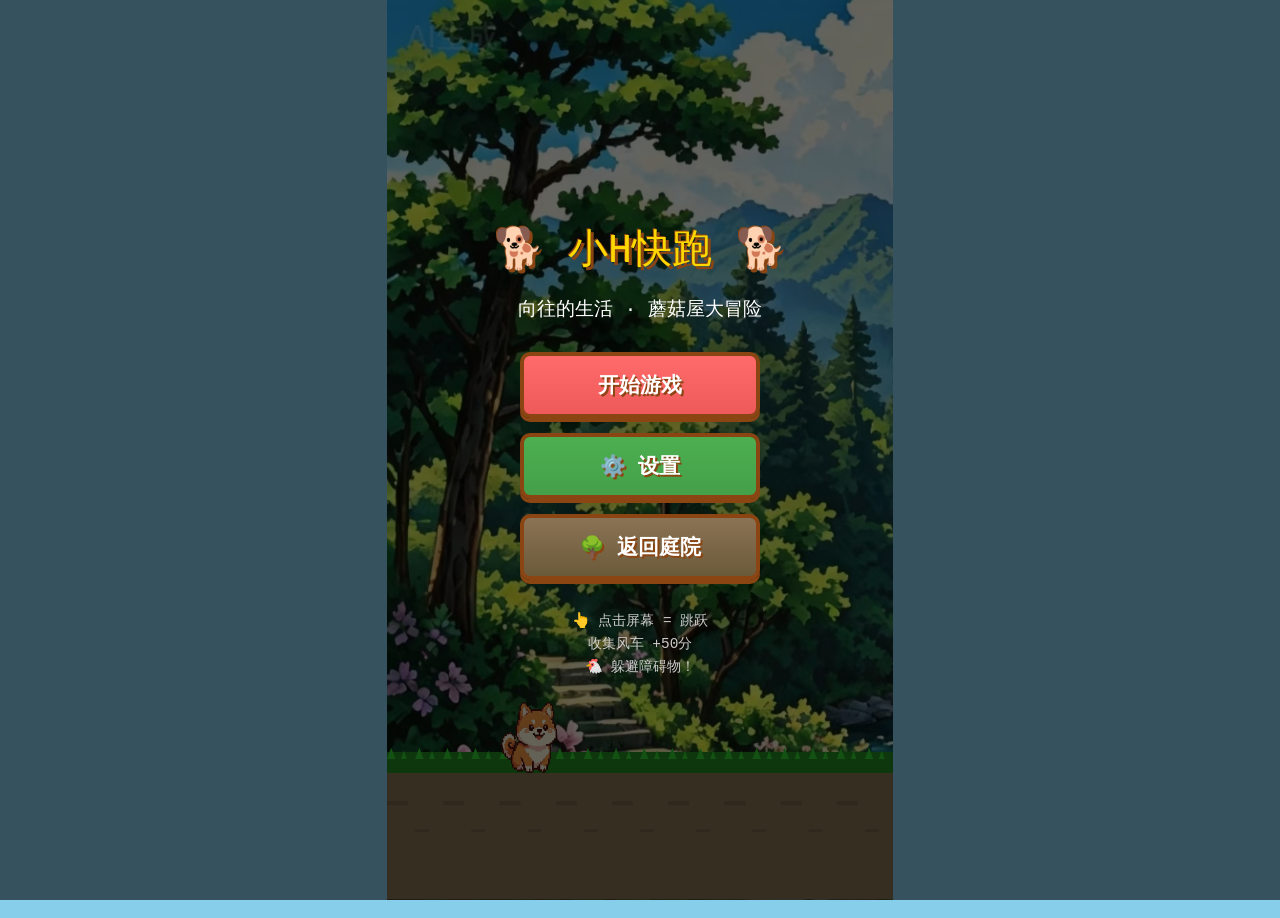
==== commit 24d72af2: "style: 统一界面样式与文案优化 1.  统一移除了按钮、弹窗的表情符号，调整按钮文字样式：     - 移除多数按钮、标题、弹窗内的emoji装饰     - 统一按钮文案，调整设置弹窗的布局，" ====
--- a/littlegame/小H快跑.html
+++ b/littlegame/小H快跑.html
@@ -126,13 +126,13 @@
     <div id="startScreen">
         <div class="title">🐕 小H快跑 🐕</div>
         <div class="subtitle">向往的生活 · 蘑菇屋大冒险</div>
-        <button class="btn" id="startBtn">开始游戏</button>
+        <button class="btn" id="startBtn" style="width: 240px;">开始游戏</button>
 
         <!-- 新增设置按钮 -->
-        <button class="btn" id="settingsBtn" style="margin-top: 15px; background: linear-gradient(180deg, #4CAF50, #45a049); font-size: 1em; padding: 10px 30px;">⚙️ 设置</button>
-        <button class="btn" id="backToCourtyardBtn" style="margin-top: 15px; background: linear-gradient(180deg, #8B7355, #6B5A3A); font-size: 1em; padding: 10px 30px;">🌳 返回庭院</button>
+        <button class="btn" id="settingsBtn" style="margin-top: 15px; background: linear-gradient(180deg, #4CAF50, #45a049); width: 240px;">⚙️ 设置</button>
+        <button class="btn" id="backToCourtyardBtn" style="margin-top: 15px; background: linear-gradient(180deg, #8B7355, #6B5A3A); width: 240px;">🌳 返回庭院</button>
         <div class="instructions">
-            👆 点击屏幕上半部分 = 跳跃<br>
+            👆 点击屏幕 = 跳跃<br>
 
                收集风车 +50分<br>
             🐔 躲避障碍物！
@@ -144,15 +144,13 @@
     <div id="settingsScreen" style="display: none; position: absolute; top: 0; left: 50%; transform: translateX(-50%); width: 100%; height: 100%; flex-direction: column; align-items: center; justify-content: center; background: rgba(0,0,0,0.7); color: white; font-family: 'Courier New', monospace; z-index: 15;">
         <div class="title">⚙️ 设置</div>
 
-        <div style="margin: 20px 0; text-align: center;">
-            <div style="margin: 15px 0; font-size: 1.2em;">
-                <span>🎵 背景音乐</span>
-                <button id="bgmToggle" class="btn" style="margin-left: 20px; padding: 8px 20px; font-size: 0.9em;">开启</button>
-            </div>
-            <div style="margin: 15px 0; font-size: 1.2em;">
-                <span>🔊 音效</span>
-                <button id="sfxToggle" class="btn" style="margin-left: 20px; padding: 8px 20px; font-size: 0.9em;">开启</button>
-            </div>
+        <div style="margin: 15px 0; font-size: 1.2em; display: flex; align-items: center;">
+            <span style="width: 130px; text-align: left;">🎵 背景音乐</span>
+            <button id="bgmToggle" class="btn" style="margin-left: 10px; padding: 8px 15px; font-size: 0.9em; width: 70px; white-space: nowrap; text-align: left;">开启</button>
+        </div>
+        <div style="margin: 15px 0; font-size: 1.2em; display: flex; align-items: center;">
+            <span style="width: 130px; text-align: left;">🔊 音效</span>
+            <button id="sfxToggle" class="btn" style="margin-left: 10px; padding: 8px 15px; font-size: 0.9em; width: 70px; white-space: nowrap; text-align: left;">开启</button>
         </div>
         <button class="btn" id="backBtn" style="margin-top: 30px;">返回</button>
     </div>
@@ -1226,22 +1224,22 @@
             if (isPeacock) {
                 // 孔雀：在天上
                 obs.y = GROUND_Y - 150 - Math.random() * 80;
-                obs.width = 70;          // 绘制尺寸
-                obs.height = 70;         // 绘制尺寸
-                obs.hitboxX = 15;        // ← 碰撞箱左边距（居中缩小）
-                obs.hitboxY = 15;        // ← 碰撞箱上边距
-                obs.hitboxW = 40;        // ← 碰撞箱宽度（比绘制小）
-                obs.hitboxH = 40;        // ← 碰撞箱高度
+                obs.width   = 50;          // 绘制尺寸
+                obs.height  = 50;         // 绘制尺寸
+                obs.hitboxX = 10;        // ← 碰撞箱左边距（居中缩小）
+                obs.hitboxY = 10;        // ← 碰撞箱上边距
+                obs.hitboxW = 30;        // ← 碰撞箱宽度（比绘制小）
+                obs.hitboxH = 30;        // ← 碰撞箱高度
                 obs.duckable = false;
             } else {
                 // 鸭子：在地上
-                obs.y = GROUND_Y - 65;      // 鸭子y轴位置   数值越小越往下
-                obs.width = 80;
-                obs.height = 100;
-                obs.hitboxX = 15;          //数值越大越往右
-                obs.hitboxY = 18;           // ← 如果鸭子往下移，碰撞箱也往下调,数值越大越往下
-                obs.hitboxW = 45;
-                obs.hitboxH = 40;
+                obs.y = GROUND_Y - 68;      // 鸭子y轴位置   数值越小越往下
+                obs.width   = 70;
+                obs.height  = 90;
+                obs.hitboxX = 18;          //数值越大越往右
+                obs.hitboxY = 30;           // ← 如果鸭子往下移，碰撞箱也往下调,数值越大越往下
+                obs.hitboxW = 30;
+                obs.hitboxH = 30;
                 obs.duckable = Math.random() > 0.7;
             }
 
@@ -1573,43 +1571,32 @@
         // 触摸事件
         canvas.addEventListener('touchstart', (e) => {
             e.preventDefault();
-            const touch = e.touches[0];
-            const rect = canvas.getBoundingClientRect();
-            const y = (touch.clientY - rect.top) / rect.height;
-            
             if (gameState === GameState.PLAYING) {
-                if (y < 0.5) {
-                    handleInput('jump');
-                } else {
-                    handleInput('duck');
-                }
+                //删除计算触摸位置 y 的代码,改成全屏幕跳跃
+                handleInput('jump');
             }
         }, { passive: false });
         
         canvas.addEventListener('touchend', (e) => {
+            // 全屏跳跃模式，不需要处理 touchend
+        });
+        
+        // 鼠标事件（桌面端）
+
+        canvas.addEventListener('mousedown', (e) => {
+            // 暂停状态下点击恢复游戏
+            if (gameState === GameState.PAUSED) {
+                togglePause();
+                return;
+            }
+
             if (gameState === GameState.PLAYING) {
-                handleInput('unduck');
+                handleInput('jump');
             }
         });
-        
-        // 鼠标事件（桌面端）
-        canvas.addEventListener('mousedown', (e) => {
-            const rect = canvas.getBoundingClientRect();
-            const y = (e.clientY - rect.top) / rect.height;
-            
-            if (gameState === GameState.PLAYING) {
-                if (y < 0.5) {
-                    handleInput('jump');
-                } else {
-                    handleInput('duck');
-                }
-            }
-        });
-        
+
         canvas.addEventListener('mouseup', () => {
-            if (gameState === GameState.PLAYING) {
-                handleInput('unduck');
-            }
+            // 全屏跳跃模式，不需要处理 mouseup
         });
 
 
